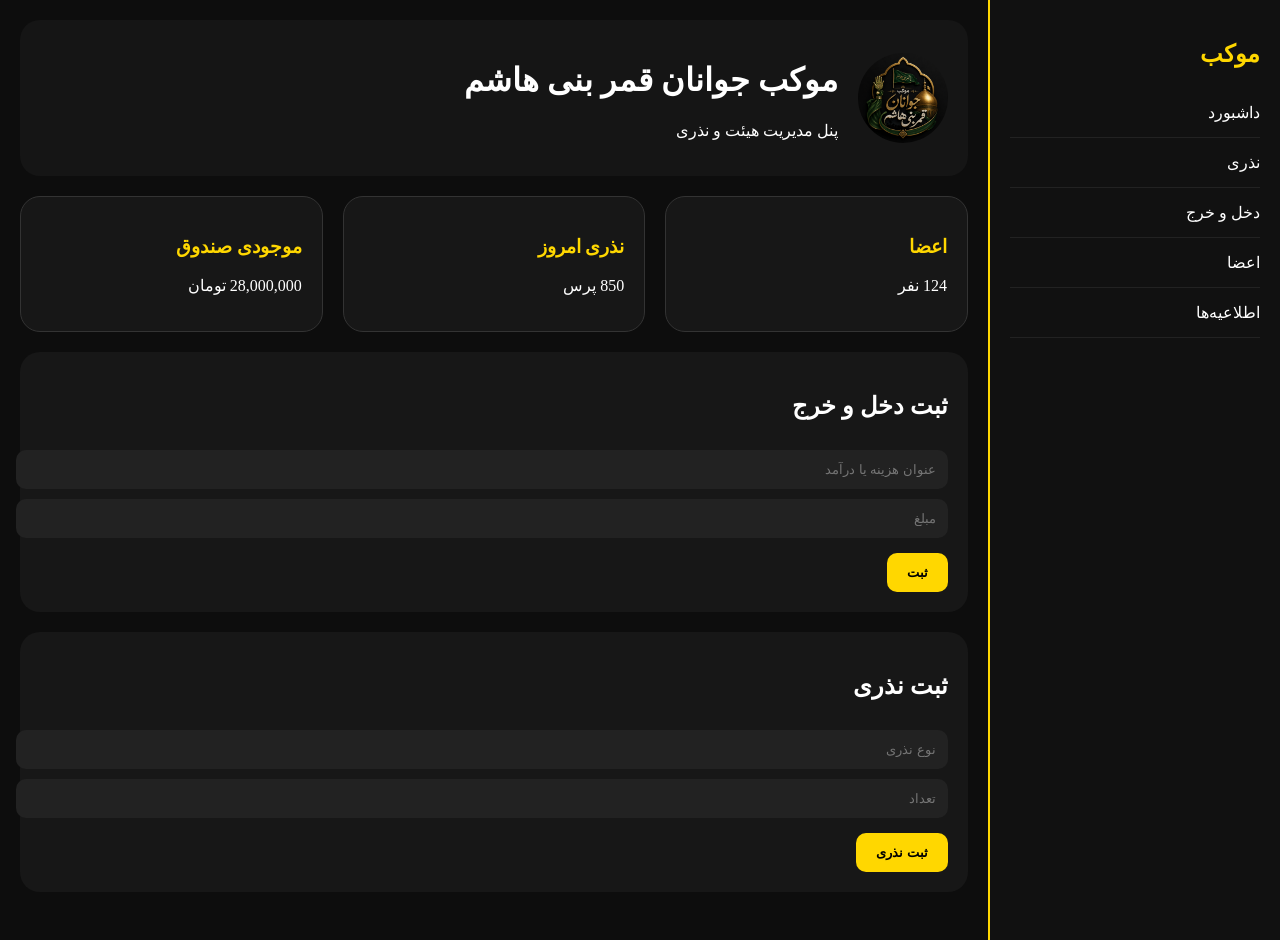
==== index.html @ 10f0e3d3 "Add files via upload" ====
<!DOCTYPE html>
<html lang="fa" dir="rtl">
<head>
<meta charset="UTF-8">
<meta name="viewport" content="width=device-width, initial-scale=1.0">
<title>موکب جوانان قمر بنی هاشم</title>
<link rel="stylesheet" href="style.css">
</head>
<body>
<div class="sidebar">
    <h2>موکب</h2>
    <ul>
        <li>داشبورد</li>
        <li>نذری</li>
        <li>دخل و خرج</li>
        <li>اعضا</li>
        <li>اطلاعیه‌ها</li>
    </ul>
</div>

<div class="main">
    <header>
        <img src="logo.png" class="logo">
        <div>
            <h1>موکب جوانان قمر بنی هاشم</h1>
            <p>پنل مدیریت هیئت و نذری</p>
        </div>
    </header>

    <section class="cards">
        <div class="card">
            <h3>اعضا</h3>
            <p>124 نفر</p>
        </div>
        <div class="card">
            <h3>نذری امروز</h3>
            <p>850 پرس</p>
        </div>
        <div class="card">
            <h3>موجودی صندوق</h3>
            <p>28,000,000 تومان</p>
        </div>
    </section>

    <section class="panel">
        <h2>ثبت دخل و خرج</h2>
        <input placeholder="عنوان هزینه یا درآمد">
        <input placeholder="مبلغ">
        <button>ثبت</button>
    </section>

    <section class="panel">
        <h2>ثبت نذری</h2>
        <input placeholder="نوع نذری">
        <input placeholder="تعداد">
        <button>ثبت نذری</button>
    </section>
</div>
</body>
</html>
---- style.css ----
body{
    margin:0;
    font-family:tahoma;
    background:#0d0d0d;
    color:white;
    display:flex;
}
.sidebar{
    width:250px;
    background:#111;
    height:100vh;
    padding:20px;
    border-left:2px solid gold;
}
.sidebar h2{
    color:gold;
}
.sidebar ul{
    list-style:none;
    padding:0;
}
.sidebar li{
    padding:15px 0;
    border-bottom:1px solid #222;
}
.main{
    flex:1;
    padding:20px;
}
header{
    display:flex;
    align-items:center;
    gap:20px;
    background:#151515;
    padding:20px;
    border-radius:20px;
}
.logo{
    width:90px;
    height:90px;
    border-radius:50%;
    object-fit:cover;
}
.cards{
    display:grid;
    grid-template-columns:repeat(auto-fit,minmax(200px,1fr));
    gap:20px;
    margin-top:20px;
}
.card{
    background:#171717;
    padding:20px;
    border-radius:20px;
    border:1px solid #333;
}
.card h3{
    color:gold;
}
.panel{
    background:#171717;
    margin-top:20px;
    padding:20px;
    border-radius:20px;
}
input{
    width:100%;
    margin-top:10px;
    padding:12px;
    border:none;
    border-radius:10px;
    background:#222;
    color:white;
}
button{
    margin-top:15px;
    padding:12px 20px;
    border:none;
    border-radius:10px;
    background:gold;
    cursor:pointer;
    font-weight:bold;
}
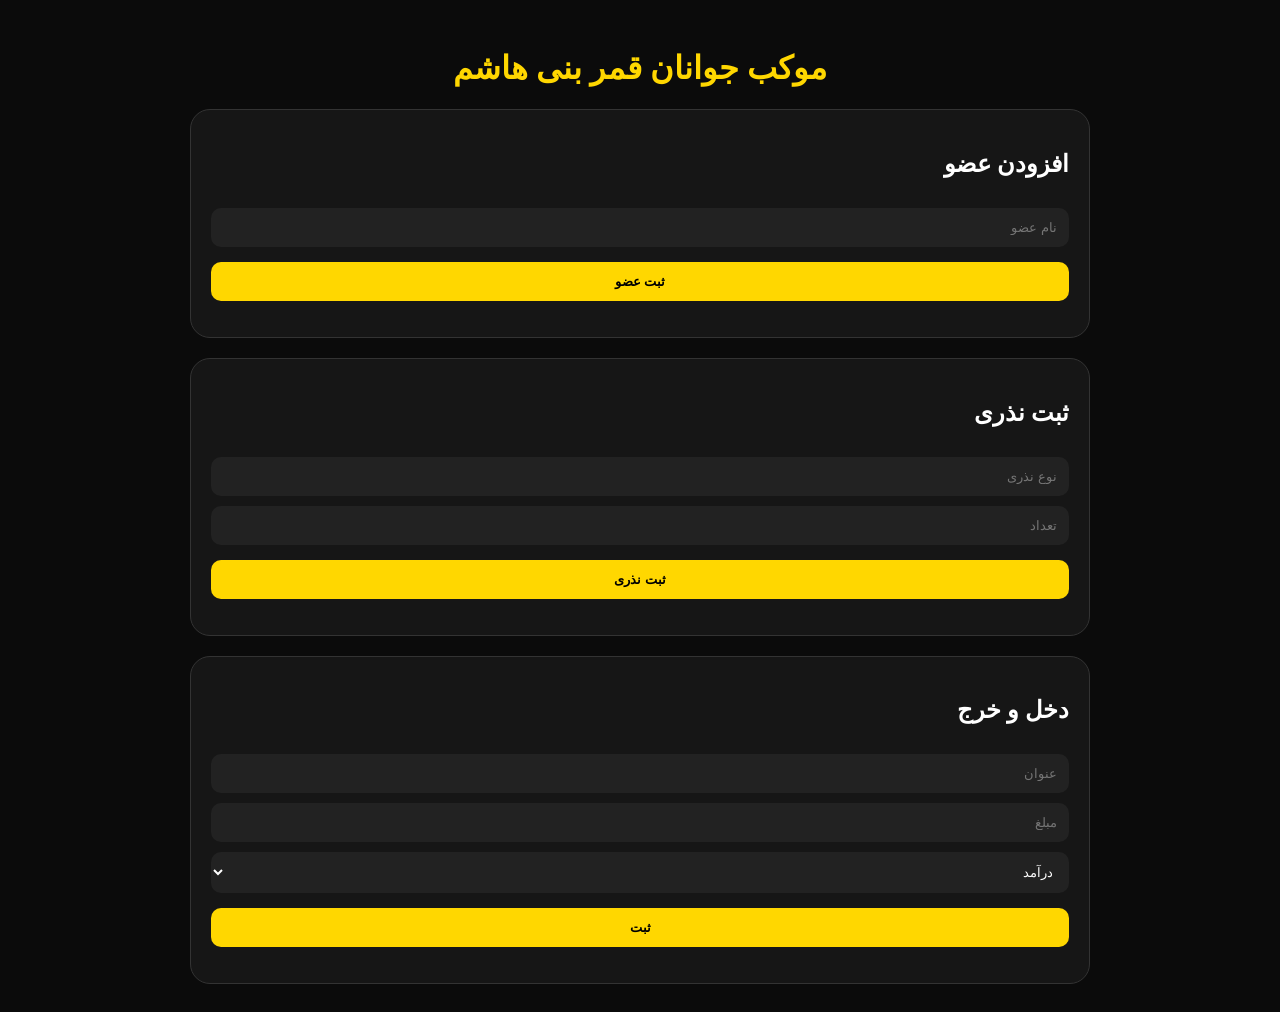
==== commit 02b969c9: "Add files via upload" ====
--- a/index.html
+++ b/index.html
@@ -8,54 +8,37 @@
 <link rel="stylesheet" href="style.css">
 </head>
 <body>
-<div class="sidebar">
-    <h2>موکب</h2>
-    <ul>
-        <li>داشبورد</li>
-        <li>نذری</li>
-        <li>دخل و خرج</li>
-        <li>اعضا</li>
-        <li>اطلاعیه‌ها</li>
-    </ul>
+<div class="container">
+<h1>موکب جوانان قمر بنی هاشم</h1>
+
+<div class="card">
+<h2>افزودن عضو</h2>
+<input id="memberName" placeholder="نام عضو">
+<button onclick="addMember()">ثبت عضو</button>
+<ul id="members"></ul>
 </div>
 
-<div class="main">
-    <header>
-        <img src="logo.png" class="logo">
-        <div>
-            <h1>موکب جوانان قمر بنی هاشم</h1>
-            <p>پنل مدیریت هیئت و نذری</p>
-        </div>
-    </header>
+<div class="card">
+<h2>ثبت نذری</h2>
+<input id="nazriName" placeholder="نوع نذری">
+<input id="nazriCount" placeholder="تعداد">
+<button onclick="addNazri()">ثبت نذری</button>
+<ul id="nazriList"></ul>
+</div>
 
-    <section class="cards">
-        <div class="card">
-            <h3>اعضا</h3>
-            <p>124 نفر</p>
-        </div>
-        <div class="card">
-            <h3>نذری امروز</h3>
-            <p>850 پرس</p>
-        </div>
-        <div class="card">
-            <h3>موجودی صندوق</h3>
-            <p>28,000,000 تومان</p>
-        </div>
-    </section>
+<div class="card">
+<h2>دخل و خرج</h2>
+<input id="moneyTitle" placeholder="عنوان">
+<input id="moneyAmount" placeholder="مبلغ">
+<select id="moneyType">
+<option value="income">درآمد</option>
+<option value="expense">هزینه</option>
+</select>
+<button onclick="addMoney()">ثبت</button>
+<ul id="moneyList"></ul>
+</div>
 
-    <section class="panel">
-        <h2>ثبت دخل و خرج</h2>
-        <input placeholder="عنوان هزینه یا درآمد">
-        <input placeholder="مبلغ">
-        <button>ثبت</button>
-    </section>
-
-    <section class="panel">
-        <h2>ثبت نذری</h2>
-        <input placeholder="نوع نذری">
-        <input placeholder="تعداد">
-        <button>ثبت نذری</button>
-    </section>
 </div>
+<script src="script.js"></script>
 </body>
 </html>
--- a/style.css
+++ b/style.css
@@ -1,83 +1,53 @@
 
 body{
-    margin:0;
-    font-family:tahoma;
-    background:#0d0d0d;
-    color:white;
-    display:flex;
+background:#0b0b0b;
+color:white;
+font-family:tahoma;
+padding:20px;
 }
-.sidebar{
-    width:250px;
-    background:#111;
-    height:100vh;
-    padding:20px;
-    border-left:2px solid gold;
+.container{
+max-width:900px;
+margin:auto;
 }
-.sidebar h2{
-    color:gold;
-}
-.sidebar ul{
-    list-style:none;
-    padding:0;
-}
-.sidebar li{
-    padding:15px 0;
-    border-bottom:1px solid #222;
-}
-.main{
-    flex:1;
-    padding:20px;
-}
-header{
-    display:flex;
-    align-items:center;
-    gap:20px;
-    background:#151515;
-    padding:20px;
-    border-radius:20px;
-}
-.logo{
-    width:90px;
-    height:90px;
-    border-radius:50%;
-    object-fit:cover;
-}
-.cards{
-    display:grid;
-    grid-template-columns:repeat(auto-fit,minmax(200px,1fr));
-    gap:20px;
-    margin-top:20px;
+h1{
+text-align:center;
+color:gold;
 }
 .card{
-    background:#171717;
-    padding:20px;
-    border-radius:20px;
-    border:1px solid #333;
+background:#161616;
+padding:20px;
+border-radius:20px;
+margin-top:20px;
+border:1px solid #333;
 }
-.card h3{
-    color:gold;
-}
-.panel{
-    background:#171717;
-    margin-top:20px;
-    padding:20px;
-    border-radius:20px;
-}
-input{
-    width:100%;
-    margin-top:10px;
-    padding:12px;
-    border:none;
-    border-radius:10px;
-    background:#222;
-    color:white;
+input,select{
+width:100%;
+padding:12px;
+margin-top:10px;
+background:#222;
+color:white;
+border:none;
+border-radius:10px;
+box-sizing:border-box;
 }
 button{
-    margin-top:15px;
-    padding:12px 20px;
-    border:none;
-    border-radius:10px;
-    background:gold;
-    cursor:pointer;
-    font-weight:bold;
+margin-top:15px;
+padding:12px;
+background:gold;
+border:none;
+border-radius:10px;
+cursor:pointer;
+font-weight:bold;
+width:100%;
 }
+ul{
+margin-top:15px;
+padding:0;
+list-style:none;
+}
+li{
+background:#222;
+padding:10px;
+border-radius:10px;
+margin-top:10px;
+}
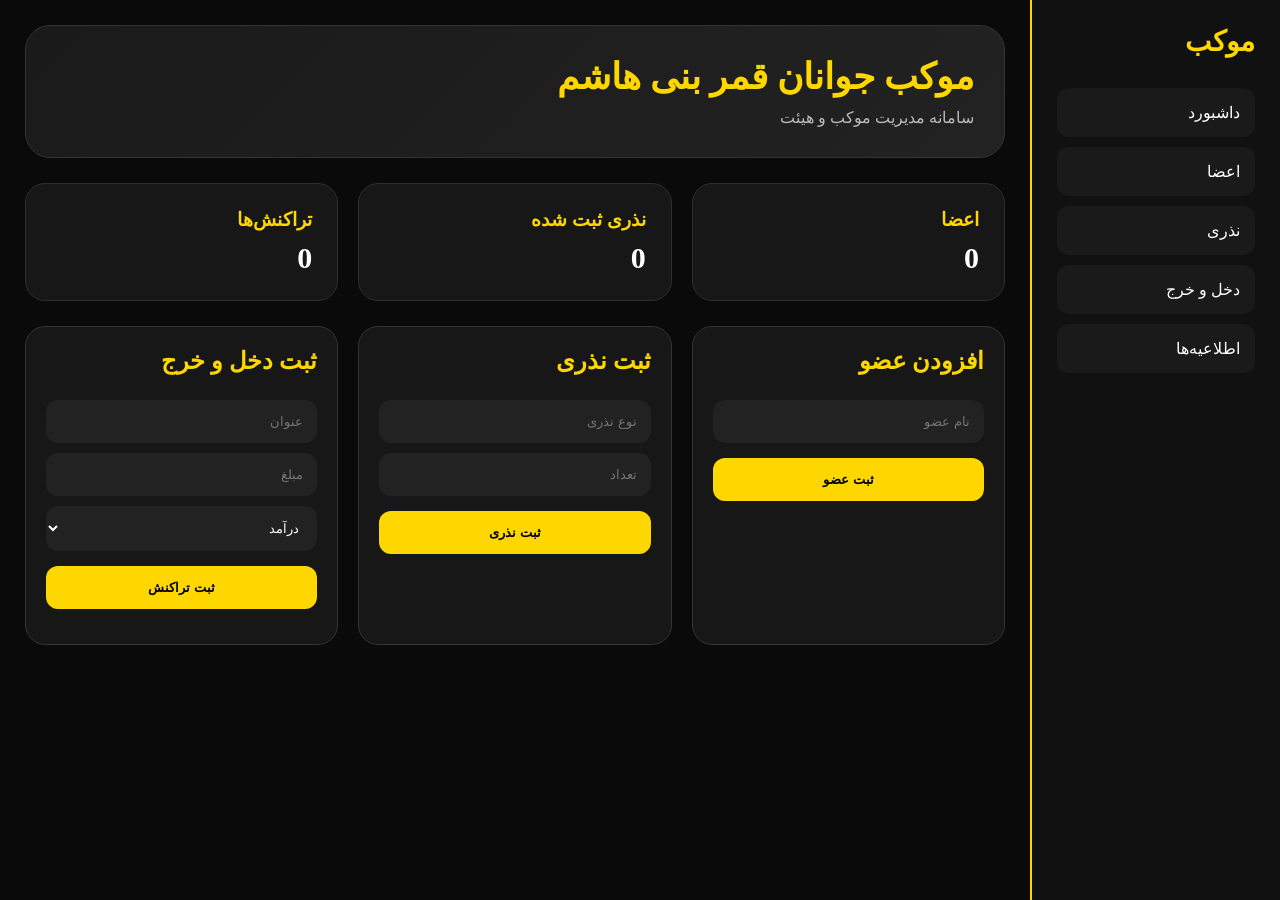
==== commit e2e2cdcd: "Add files via upload" ====
--- a/index.html
+++ b/index.html
@@ -1,4 +1,3 @@
-
 <!DOCTYPE html>
 <html lang="fa" dir="rtl">
 <head>
@@ -8,37 +7,74 @@
 <link rel="stylesheet" href="style.css">
 </head>
 <body>
-<div class="container">
-<h1>موکب جوانان قمر بنی هاشم</h1>
 
-<div class="card">
+<div class="sidebar">
+    <h2>موکب</h2>
+    <ul>
+        <li>داشبورد</li>
+        <li>اعضا</li>
+        <li>نذری</li>
+        <li>دخل و خرج</li>
+        <li>اطلاعیه‌ها</li>
+    </ul>
+</div>
+
+<div class="main">
+
+<header>
+    <div>
+        <h1>موکب جوانان قمر بنی هاشم</h1>
+        <p>سامانه مدیریت موکب و هیئت</p>
+    </div>
+</header>
+
+<div class="stats">
+    <div class="card">
+        <h3>اعضا</h3>
+        <p id="memberCount">0</p>
+    </div>
+    <div class="card">
+        <h3>نذری ثبت شده</h3>
+        <p id="nazriCount">0</p>
+    </div>
+    <div class="card">
+        <h3>تراکنش‌ها</h3>
+        <p id="moneyCount">0</p>
+    </div>
+</div>
+
+<div class="grid">
+
+<section class="panel">
 <h2>افزودن عضو</h2>
 <input id="memberName" placeholder="نام عضو">
 <button onclick="addMember()">ثبت عضو</button>
 <ul id="members"></ul>
-</div>
+</section>
 
-<div class="card">
+<section class="panel">
 <h2>ثبت نذری</h2>
 <input id="nazriName" placeholder="نوع نذری">
-<input id="nazriCount" placeholder="تعداد">
+<input id="nazriAmount" placeholder="تعداد">
 <button onclick="addNazri()">ثبت نذری</button>
 <ul id="nazriList"></ul>
-</div>
+</section>
 
-<div class="card">
-<h2>دخل و خرج</h2>
+<section class="panel">
+<h2>ثبت دخل و خرج</h2>
 <input id="moneyTitle" placeholder="عنوان">
-<input id="moneyAmount" placeholder="مبلغ">
+<input id="moneyValue" placeholder="مبلغ">
 <select id="moneyType">
 <option value="income">درآمد</option>
 <option value="expense">هزینه</option>
 </select>
-<button onclick="addMoney()">ثبت</button>
+<button onclick="addMoney()">ثبت تراکنش</button>
 <ul id="moneyList"></ul>
+</section>
+
+</div>
 </div>
 
-</div>
 <script src="script.js"></script>
 </body>
 </html>
--- a/style.css
+++ b/style.css
@@ -1,53 +1,133 @@
-
+*{
+margin:0;
+padding:0;
+box-sizing:border-box;
+}
 body{
-background:#0b0b0b;
+font-family:tahoma;
+background:#0a0a0a;
 color:white;
-font-family:tahoma;
-padding:20px;
+display:flex;
+min-height:100vh;
 }
-.container{
-max-width:900px;
-margin:auto;
+.sidebar{
+width:250px;
+background:#111;
+padding:25px;
+border-left:2px solid gold;
 }
-h1{
-text-align:center;
+.sidebar h2{
 color:gold;
+margin-bottom:30px;
+font-size:28px;
+}
+.sidebar ul{
+list-style:none;
+}
+.sidebar li{
+padding:15px;
+margin-top:10px;
+background:#1a1a1a;
+border-radius:12px;
+transition:0.3s;
+}
+.sidebar li:hover{
+background:gold;
+color:black;
+}
+.main{
+flex:1;
+padding:25px;
+}
+header{
+background:linear-gradient(135deg,#1a1a1a,#222);
+padding:30px;
+border-radius:25px;
+border:1px solid #333;
+}
+header h1{
+color:gold;
+font-size:36px;
+}
+header p{
+margin-top:10px;
+color:#bbb;
+}
+.stats{
+display:grid;
+grid-template-columns:repeat(auto-fit,minmax(200px,1fr));
+gap:20px;
+margin-top:25px;
 }
 .card{
-background:#161616;
+background:#171717;
+padding:25px;
+border-radius:20px;
+border:1px solid #2e2e2e;
+}
+.card h3{
+color:gold;
+margin-bottom:10px;
+}
+.card p{
+font-size:30px;
+font-weight:bold;
+}
+.grid{
+display:grid;
+grid-template-columns:repeat(auto-fit,minmax(300px,1fr));
+gap:20px;
+margin-top:25px;
+}
+.panel{
+background:#171717;
 padding:20px;
 border-radius:20px;
-margin-top:20px;
 border:1px solid #333;
+}
+.panel h2{
+color:gold;
+margin-bottom:15px;
 }
 input,select{
 width:100%;
-padding:12px;
+padding:14px;
 margin-top:10px;
+border:none;
+border-radius:12px;
 background:#222;
 color:white;
-border:none;
-border-radius:10px;
-box-sizing:border-box;
 }
 button{
+width:100%;
+padding:14px;
 margin-top:15px;
-padding:12px;
+border:none;
+border-radius:12px;
 background:gold;
-border:none;
-border-radius:10px;
+font-weight:bold;
 cursor:pointer;
-font-weight:bold;
-width:100%;
+transition:0.3s;
+}
+button:hover{
+transform:scale(1.02);
 }
 ul{
+list-style:none;
 margin-top:15px;
-padding:0;
-list-style:none;
 }
 li{
 background:#222;
-padding:10px;
-border-radius:10px;
+padding:12px;
+border-radius:12px;
 margin-top:10px;
 }
+@media(max-width:800px){
+body{
+flex-direction:column;
+}
+.sidebar{
+width:100%;
+height:auto;
+}
+}
